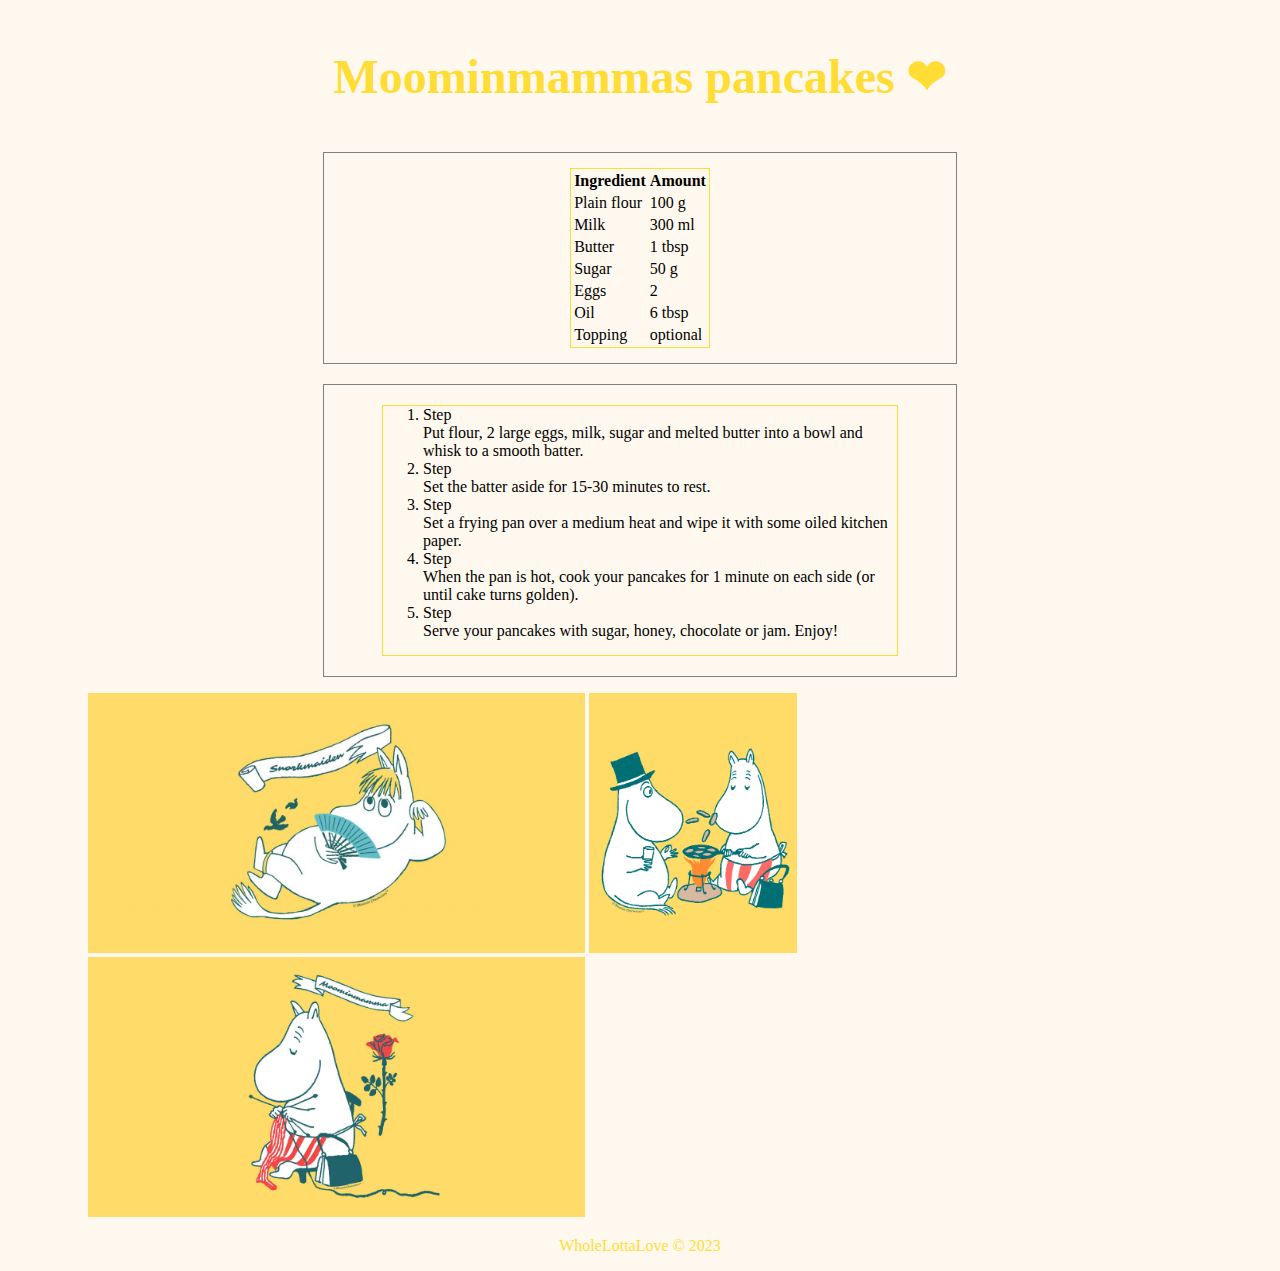
==== index.html @ 5426a6ba "harjutus" ====
<!DOCTYPE html>
<html lang="en">
<head>
    <meta charset="UTF-8">
    <meta http-equiv="X-UA-Compatible" content="IE=edge">
    <meta name="viewport" content="width=device-width, initial-scale=1.0">
    <title>example</title>
    <link rel="stylesheet" href="css/harjutus.css">
  
</head>
<body>

    <div class="heading">
        <h3 class="pancakes-heading">Moominmammas pancakes &#10084;</h3>
    </div>
    
   <div class="ingredients">
    <table class="ingredients-table">
        <tr>
            <th>Ingredient</th>
            <th>Amount</th>
        </tr>
            <td>Plain flour</td>
            <td>100 g</td>
        <tr>
            <td>Milk</td>
            <td>300 ml</td>
        </tr>
            <td>Butter</td>
            <td>1 tbsp</td>
        <tr>
            <td>Sugar</td>
            <td>50 g</td>
        </tr>
            <td>Eggs</td>
            <td>2</td>
        <tr>
            <td>Oil</td>
            <td>6 tbsp</td>
        </tr>
            <td>Topping</td>
            <td>optional</td>

    </table>
   </div>

   <div class="instructions">
    <ol>
        <li>Step</li>
        Put flour, 2 large eggs, milk, sugar and melted butter into a bowl and whisk to a smooth batter.
        <li>Step</li>
        Set the batter aside for 15-30 minutes to rest.
        <li>Step</li>
        Set a frying pan over a medium heat and wipe it with some oiled kitchen paper.
        <li>Step</li>
        When the pan is hot, cook your pancakes for 1 minute on each side (or until cake turns golden).
        <li>Step</li>
        Serve your pancakes with sugar, honey, chocolate or jam. Enjoy!
    </ol>
   </div> 


</div class="vahe">
<ol>
<ol>
<img src="Snorkmaiden-1280x670.jpg" alt="Snorkmaiden" width="497px">
<img src="moominmamma.jpeg" alt="Moominmamma" width="208px">
<img src="moominmamma2.jpeg" alt="Moominmamma" width="497px">
</ol>
</ol>
</div>

<div class="footer">
    <p>
        WholeLottaLove &#169; 2023
    </p>

</body>
</html>
---- css/harjutus.css ----
body {
    background-color: rgba(255, 246, 233, 0.793);
}

.heading {
    text-align: center;
}

.pancakes-heading {
    color: rgb(255, 221, 53);
    font-family: 'Satisfy', cursive;
    font-size: 3rem;
}

.ingredients {
    border: 1px solid gray;
    width: 50%;
    margin: 20px auto;
    padding-top: 15px;
    padding-bottom: 15px;
}

.ingredients-table {
    border: 1px solid rgb(255, 221, 53);
    margin: 0 auto;
}

.instructions {
    border: 1px solid gray;
    width: 50%;
    margin: 0 auto;
}

.instructions ol {
    border: 1px solid rgb(255, 221, 53);
    margin: 20px auto;
    width: 75%;
    padding-bottom: 15px;
}

.vahe {
    border: 100px solid rgba(255, 246, 233, 0.793);
    width: 50%;
    margin: 100px auto;
    border-top: 100px;
    border-bottom: 100px;
    text-align: center;
    
}

.footer {
    font-family: 'Alex Brush', cursive;
    color: rgb(255, 221, 53);
    font-size: 0,2rem;
    text-align: center;
}
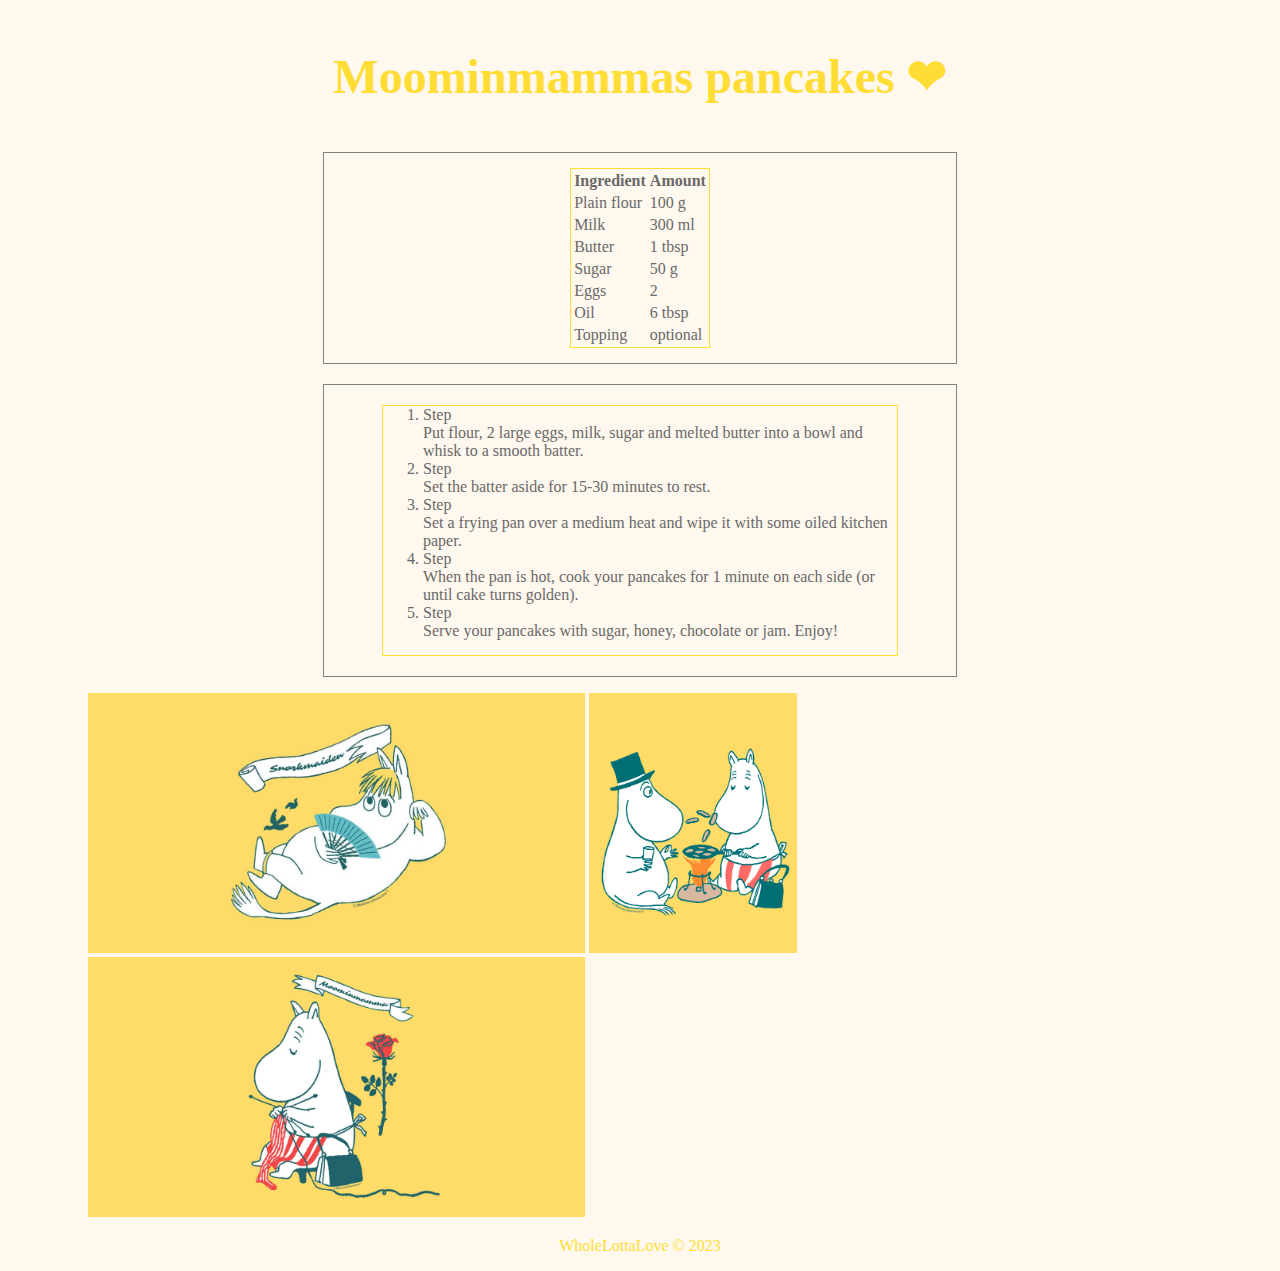
==== commit 9e82e580: "fix" ====
--- a/index.html
+++ b/index.html
@@ -5,7 +5,7 @@
     <meta http-equiv="X-UA-Compatible" content="IE=edge">
     <meta name="viewport" content="width=device-width, initial-scale=1.0">
     <title>example</title>
-    <link rel="stylesheet" href="css/harjutus.css">
+    <link rel="stylesheet" href="harjutus.css">
   
 </head>
 <body>
@@ -63,7 +63,7 @@
 </div class="vahe">
 <ol>
 <ol>
-<img src="Snorkmaiden-1280x670.jpg" alt="Snorkmaiden" width="497px">
+<img src="snorkmaiden.jpg" alt="Snorkmaiden" width="497px">
 <img src="moominmamma.jpeg" alt="Moominmamma" width="208px">
 <img src="moominmamma2.jpeg" alt="Moominmamma" width="497px">
 </ol>
--- a/harjutus.css
+++ b/harjutus.css
@@ -0,0 +1,58 @@
+body {
+    background-color: rgba(255, 246, 233, 0.793);
+}
+
+.heading {
+    text-align: center;
+}
+
+.pancakes-heading {
+    color: rgb(255, 221, 53);
+    font-family: 'Satisfy', cursive;
+    font-size: 3rem;
+}
+
+.ingredients {
+    border: 1px solid gray;
+    width: 50%;
+    margin: 20px auto;
+    padding-top: 15px;
+    padding-bottom: 15px;
+    color: dimgrey;
+}
+
+.ingredients-table {
+    border: 1px solid rgb(255, 221, 53);
+    margin: 0 auto;
+}
+
+.instructions {
+    border: 1px solid gray;
+    width: 50%;
+    margin: 0 auto;
+}
+
+.instructions ol {
+    border: 1px solid rgb(255, 221, 53);
+    margin: 20px auto;
+    width: 75%;
+    padding-bottom: 15px;
+    color: dimgrey;
+}
+
+.vahe {
+    border: 100px solid rgba(255, 246, 233, 0.793);
+    width: 50%;
+    margin: 100px auto;
+    border-top: 100px;
+    border-bottom: 100px;
+    text-align: center;
+    
+}
+
+.footer {
+    font-family: 'Alex Brush', cursive;
+    color: rgb(255, 221, 53);
+    font-size: 0,2rem;
+    text-align: center;
+}